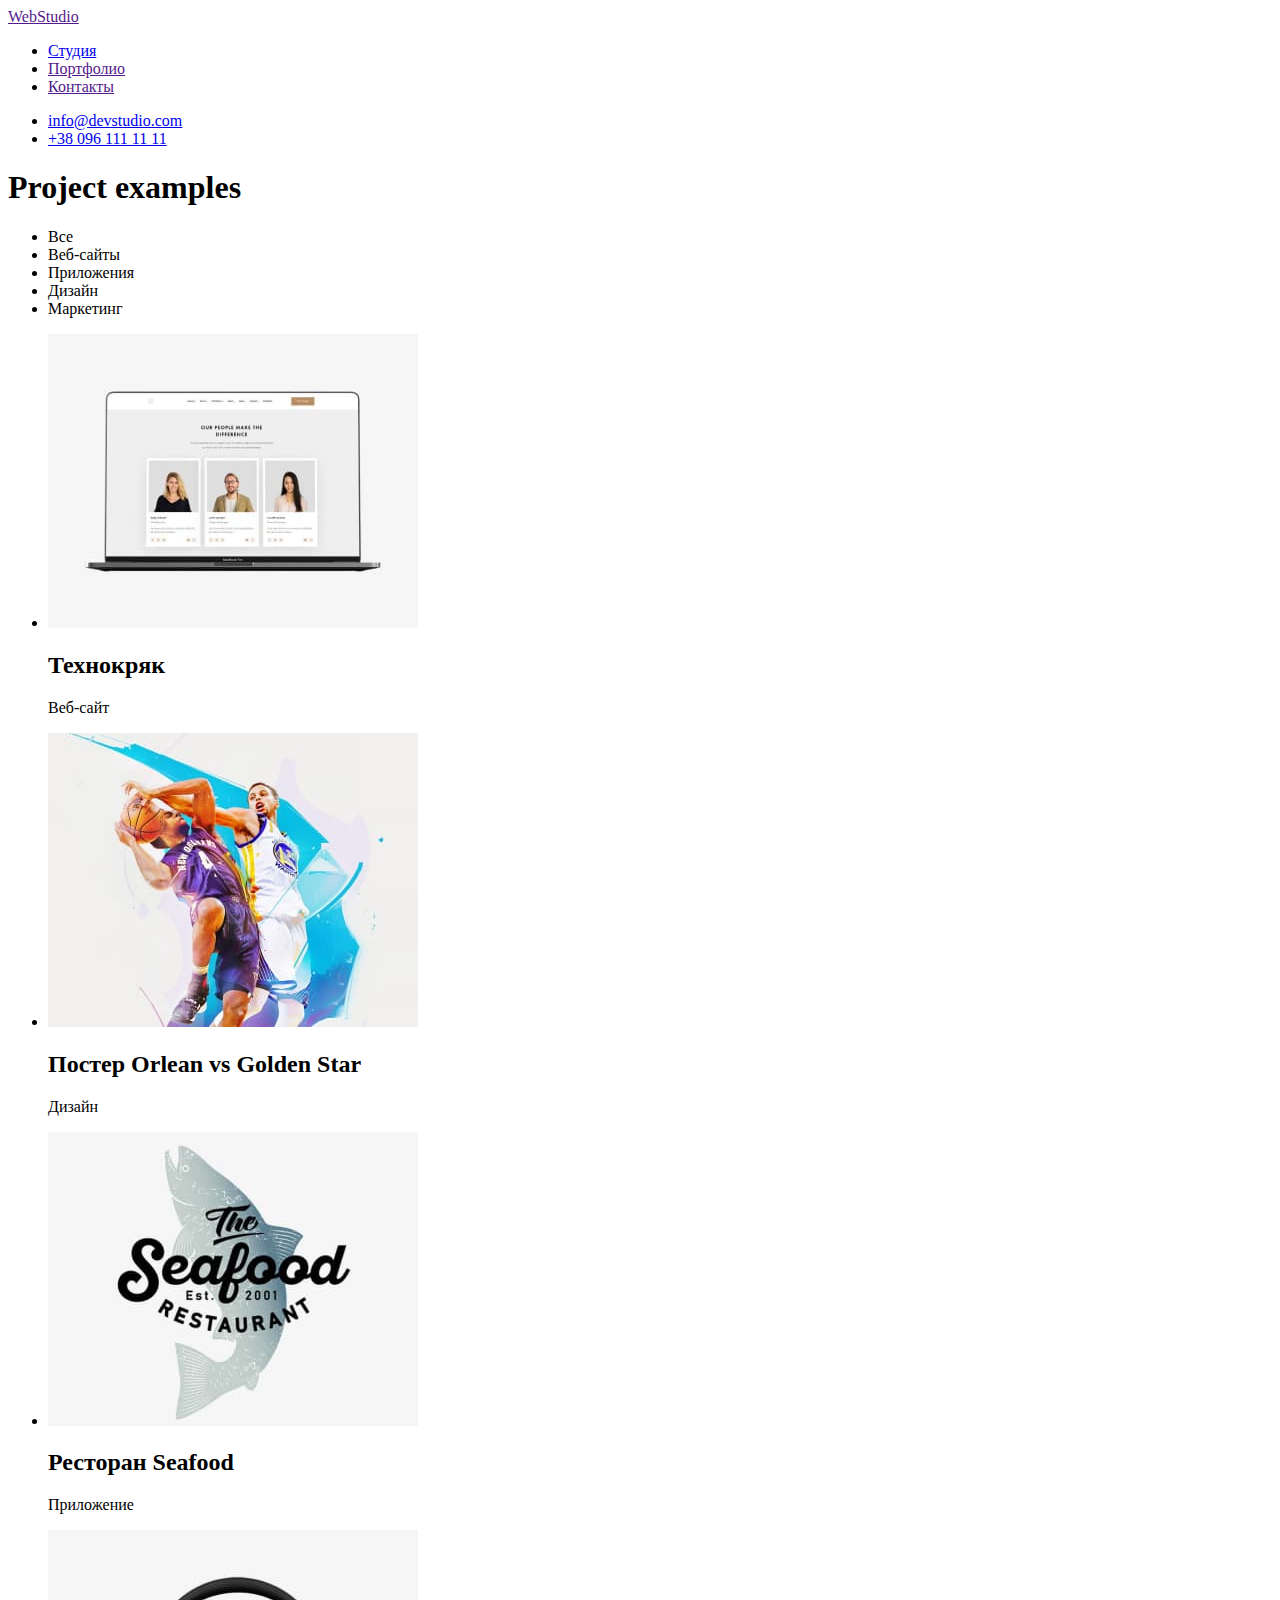
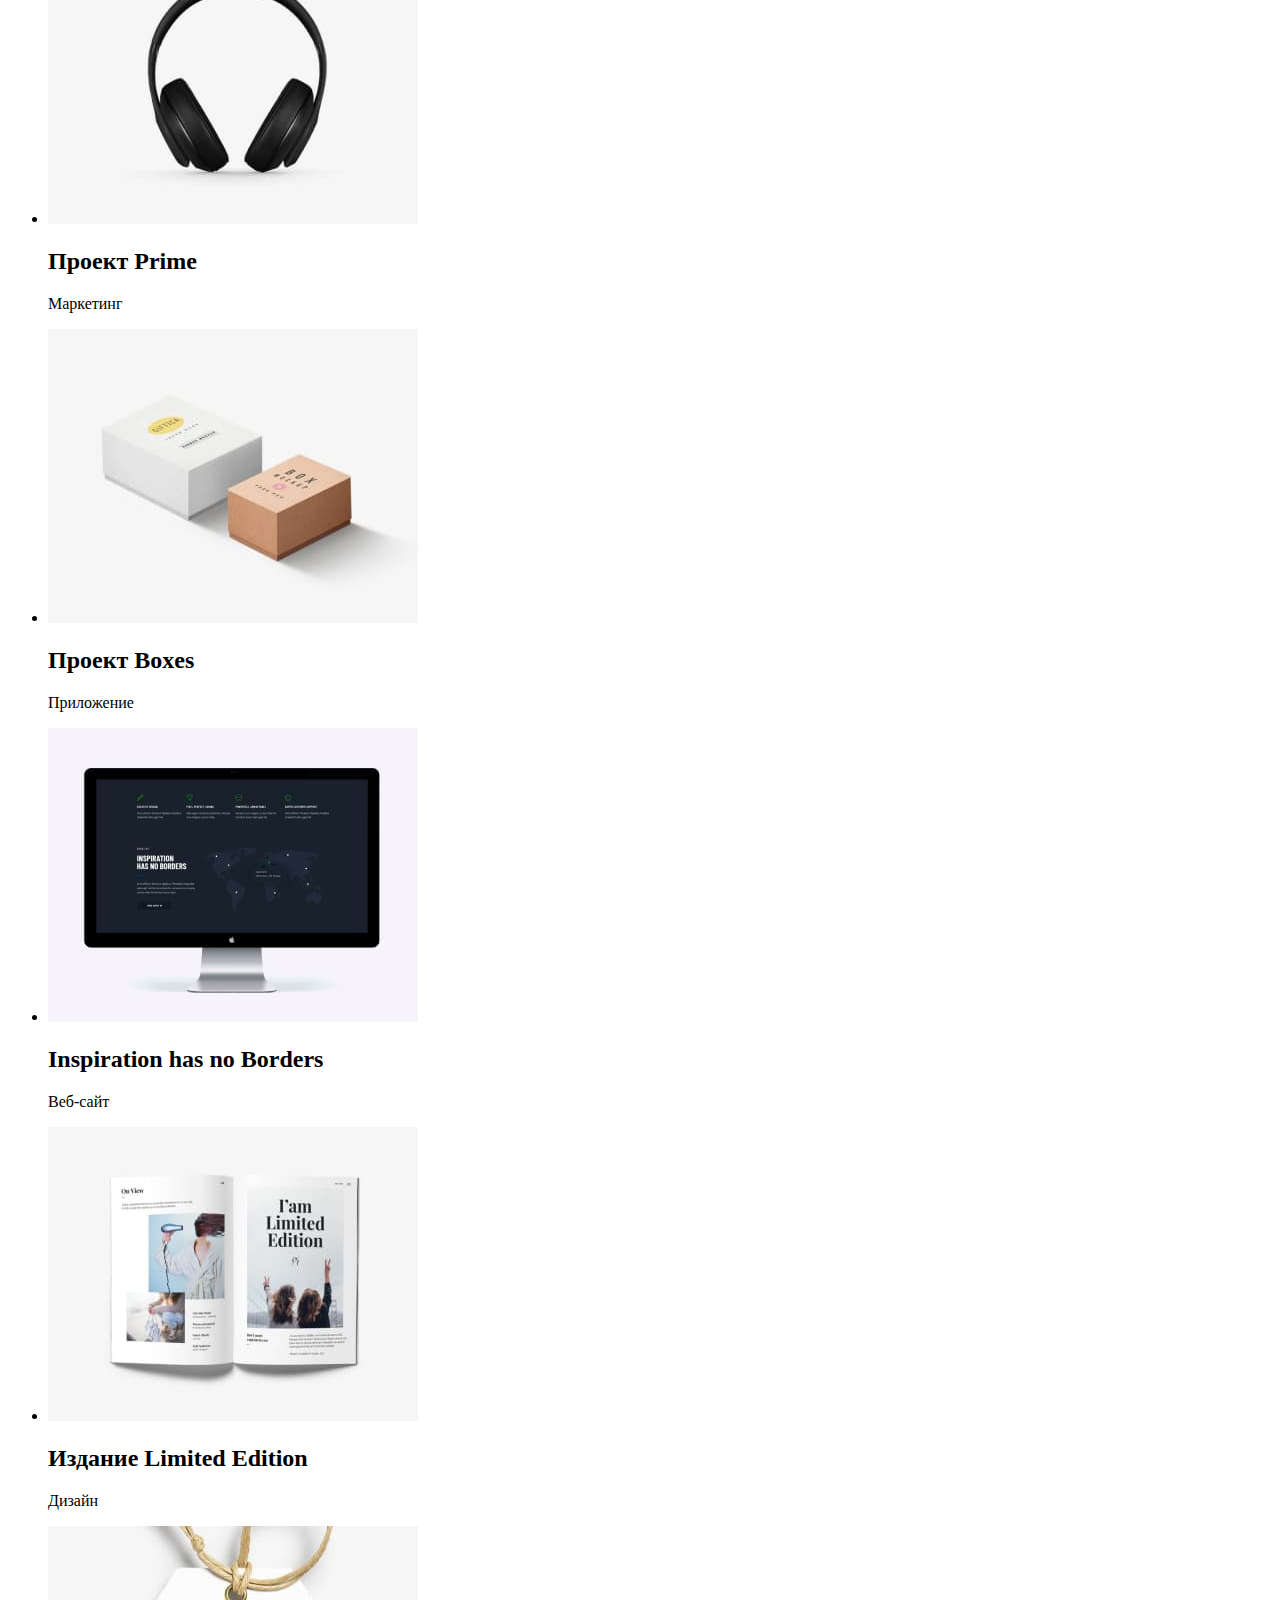
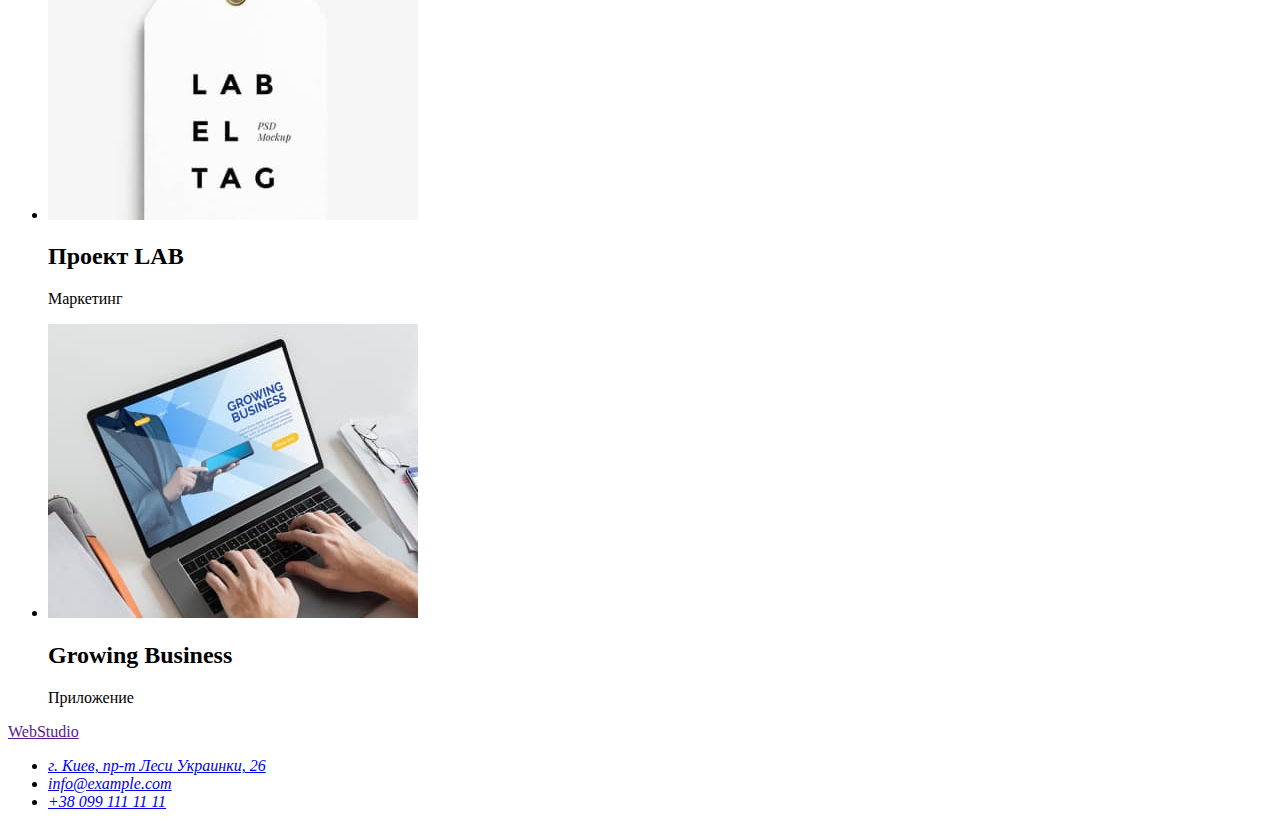
==== portfolio.html @ f2e3e5e8 "Portfolio html" ====
<!DOCTYPE html>
<html lang="ru">
  <head>
    <meta charset="UTF-8" />
    <meta http-equiv="X-UA-Compatible" content="IE=edge" />
    <meta name="viewport" content="width=device-width, initial-scale=1.0" />
    <title>Document</title>
  </head>
  <body>
    <header>
      <nav>
        <a lang="en" href="">WebStudio</a>
        <ul>
          <li><a href="./index.html">Студия</a></li>
          <li><a href="">Портфолио</a></li>
          <li><a href="">Контакты</a></li>
        </ul>
      </nav>
      <ul>
        <li><a href="mailto:info@devstudio.com">info@devstudio.com</a></li>
        <li><a href="tel:+380961111111">+38 096 111 11 11</a></li>
      </ul>
    </header>

    <main>
      <section>
        <!-- Project examples  -->
        <h1>Project examples</h1>
        <!-- Filter -->
        <ul>
          <li>Все</li>
          <li>Веб-сайты</li>
          <li>Приложения</li>
          <li>Дизайн</li>
          <li>Маркетинг</li>
        </ul>
        <!-- Examples  -->
        <ul>
          <li>
            <img
              src="./images/technjkryak.jpg"
              alt="технокряк"
              width="370"
              height="294"
            />
            <h2>Технокряк</h2>
            <p>Веб-сайт</p>
          </li>
          <li>
            <img
              src="./images/orlean.jpg"
              alt="орлеан"
              width="370"
              height="294"
            />
            <h2>Постер <span lang="en">Orlean vs Golden Star</span></h2>
            <p>Дизайн</p>
          </li>
          <li>
            <img
              src="./images/seafood.jpg"
              alt="морепродукты"
              width="370"
              height="294"
            />
            <h2>Ресторан<span lang="en"> Seafood</span></h2>
            <p>Приложение</p>
          </li>
          <li>
            <img
              src="./images/prime.jpg"
              alt="прайм"
              width="370"
              height="294"
            />
            <h2>Проект<span lang="en"> Prime</span></h2>
            <p>Маркетинг</p>
          </li>
          <li>
            <img
              src="./images/boxes.jpg"
              alt="коробки"
              width="370"
              height="294"
            />
            <h2>Проект<span lang="en"> Boxes</span></h2>
            <p>Приложение</p>
          </li>
          <li>
            <img
              src="./images/inspiration.jpg"
              alt="вдохновение"
              width="370"
              height="294"
            />
            <h2 lang="en">Inspiration has no Borders</h2>
            <p>Веб-сайт</p>
          </li>
          <li>
            <img
              src="./images/edition.jpg"
              alt="издание"
              width="370"
              height="294"
            />
            <h2>Издание<span lang="en"> Limited Edition</span></h2>
            <p>Дизайн</p>
          </li>
          <li>
            <img
              src="./images/lab.jpg"
              alt="лаборатория"
              width="370"
              height="294"
            />
            <h2>Проект<span lang="en"> LAB</span></h2>
            <p>Маркетинг</p>
          </li>
          <li>
            <img
              src="./images/growing.jpg"
              alt="рост бизнеса"
              width="370"
              height="294"
            />
            <h2 lang="en">Growing Business</h2>
            <p>Приложение</p>
          </li>
        </ul>
      </section>
    </main>
    <footer>
      <a lang="en" href="">WebStudio</a>
      <!--Contacts-->
      <address>
        <ul>
          <li>
            <a
              href="https://goo.gl/maps/LDgsioVjncVRjUUx9"
              target="_blank"
              rel="noopener noreferrer nofollow"
              >г. Киев, пр-т Леси Украинки, 26</a
            >
          </li>
          <li>
            <a href="mailto:info@example.com">info@example.com</a>
          </li>
          <li>
            <a href="tel:+380991111111">+38 099 111 11 11</a>
          </li>
        </ul>
      </address>
    </footer>
  </body>
</html>
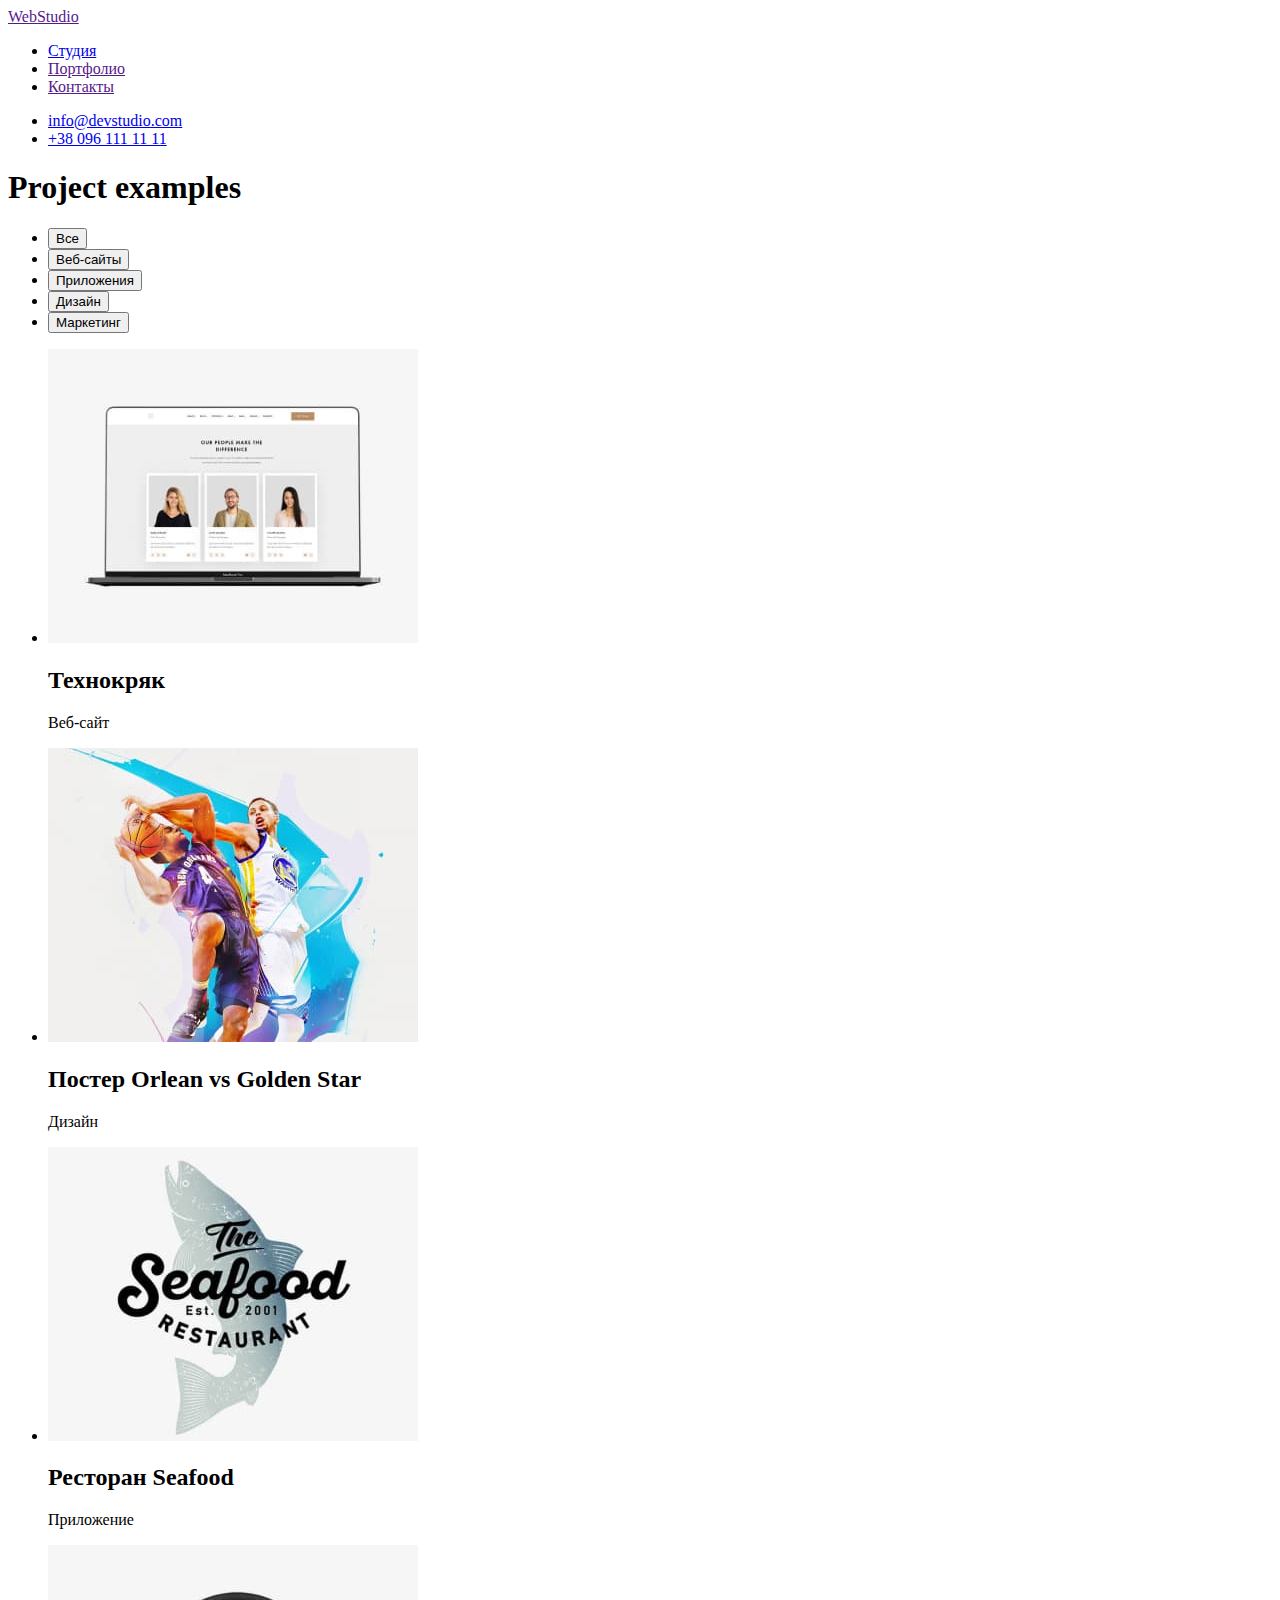
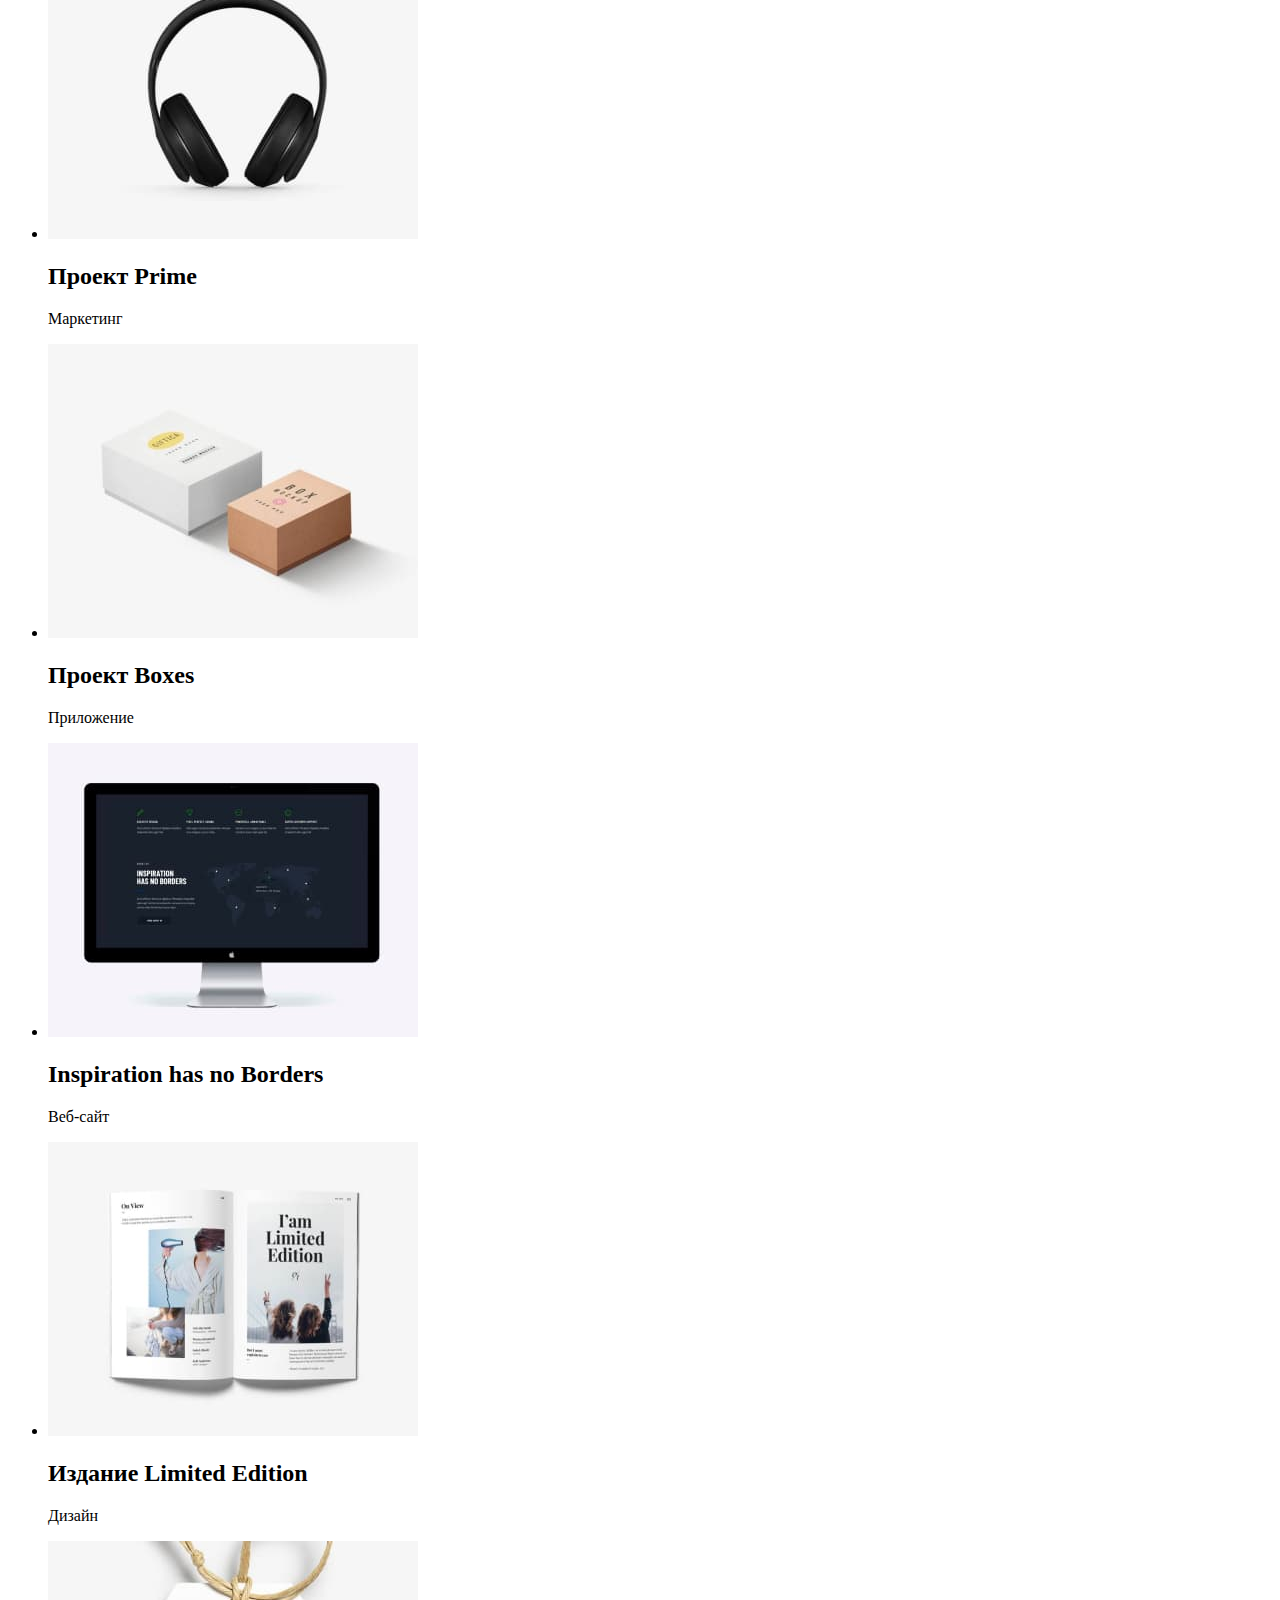
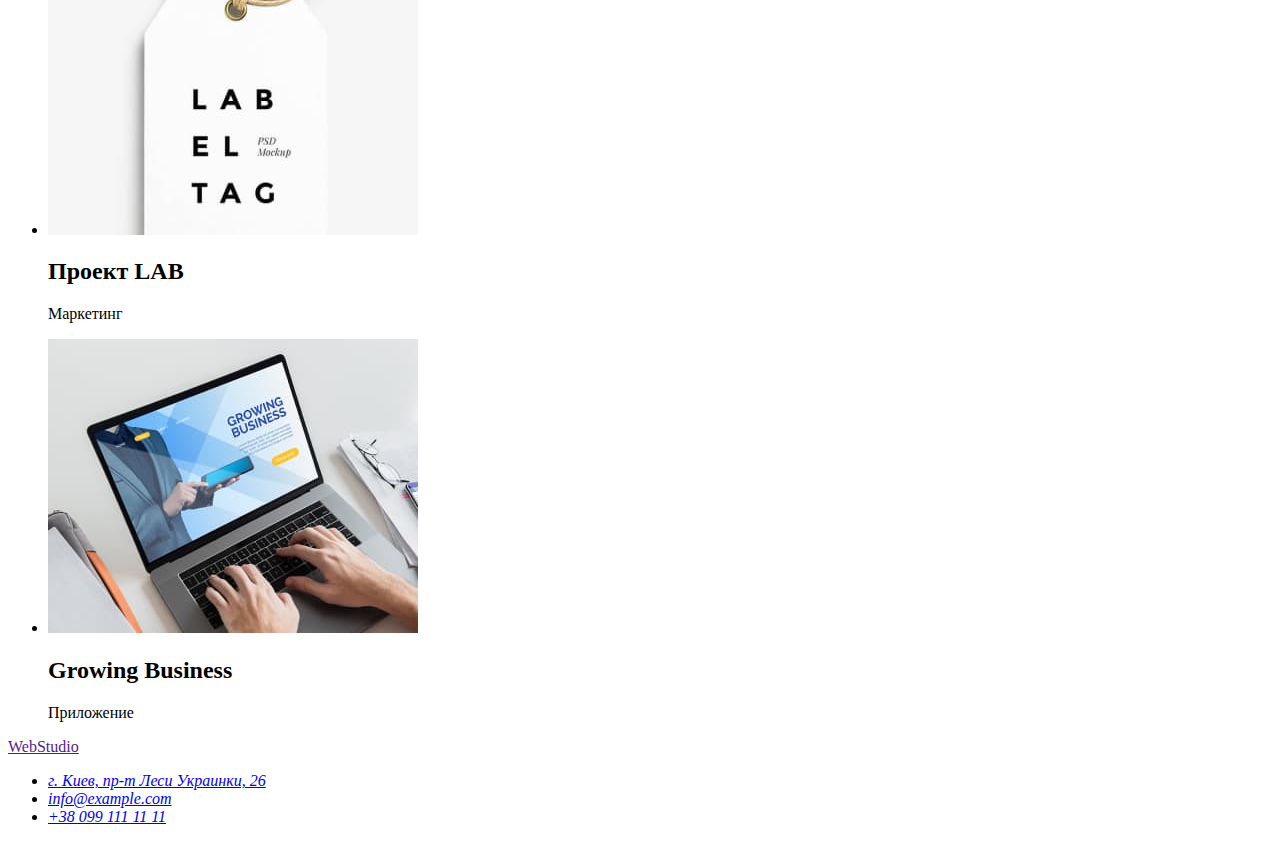
==== commit c63868c4: "HTML for portfolio" ====
--- a/portfolio.html
+++ b/portfolio.html
@@ -25,14 +25,24 @@
     <main>
       <section>
         <!-- Project examples  -->
-        <h1>Project examples</h1>
+        <h1>Project examples</h1>   <!--h1 to hide-->
         <!-- Filter -->
         <ul>
-          <li>Все</li>
-          <li>Веб-сайты</li>
-          <li>Приложения</li>
-          <li>Дизайн</li>
-          <li>Маркетинг</li>
+          <li>
+            <button type="button">Все</button>
+          </li>
+          <li>
+            <button type="button">Веб-сайты</button>
+          </li>
+          <li>
+            <button type="button">Приложения</button>
+          </li>
+          <li>
+            <button type="button">Дизайн</button>
+          </li>
+          <li>
+            <button type="button">Маркетинг</button>
+          </li>
         </ul>
         <!-- Examples  -->
         <ul>
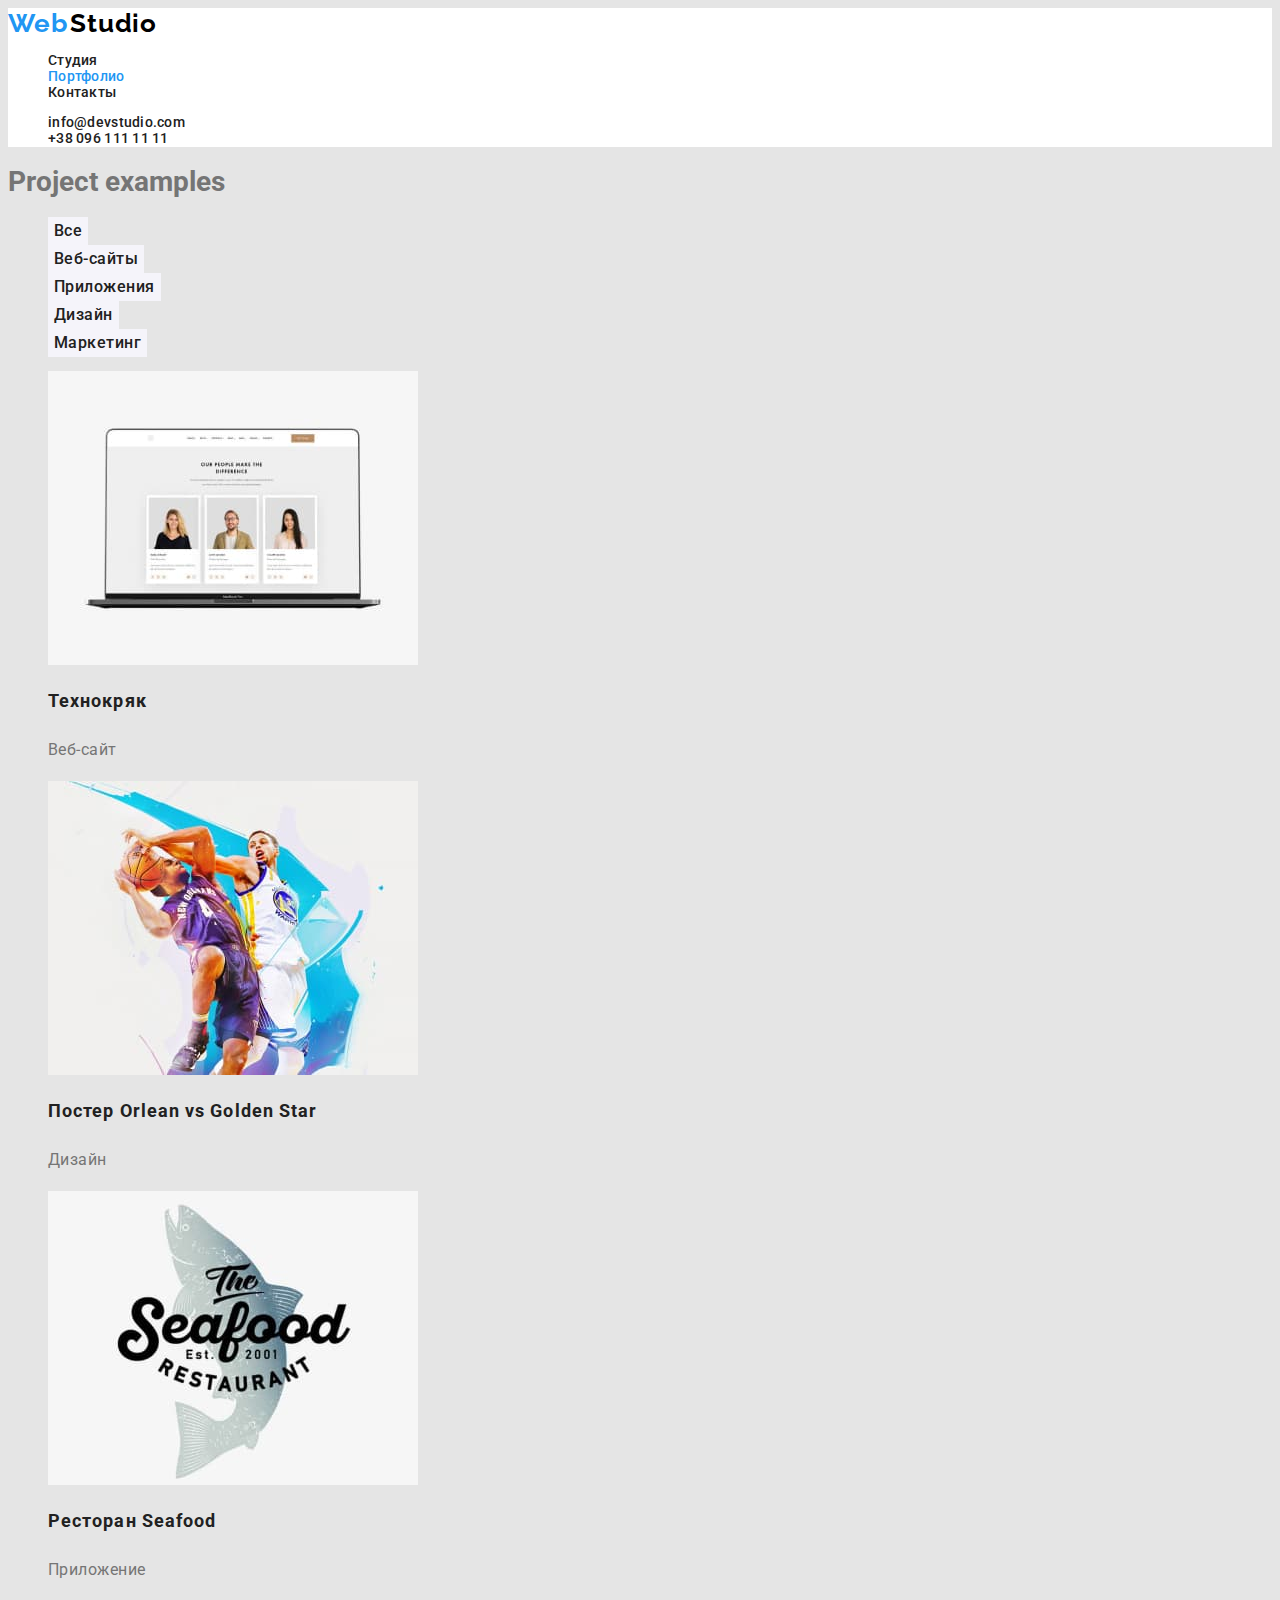
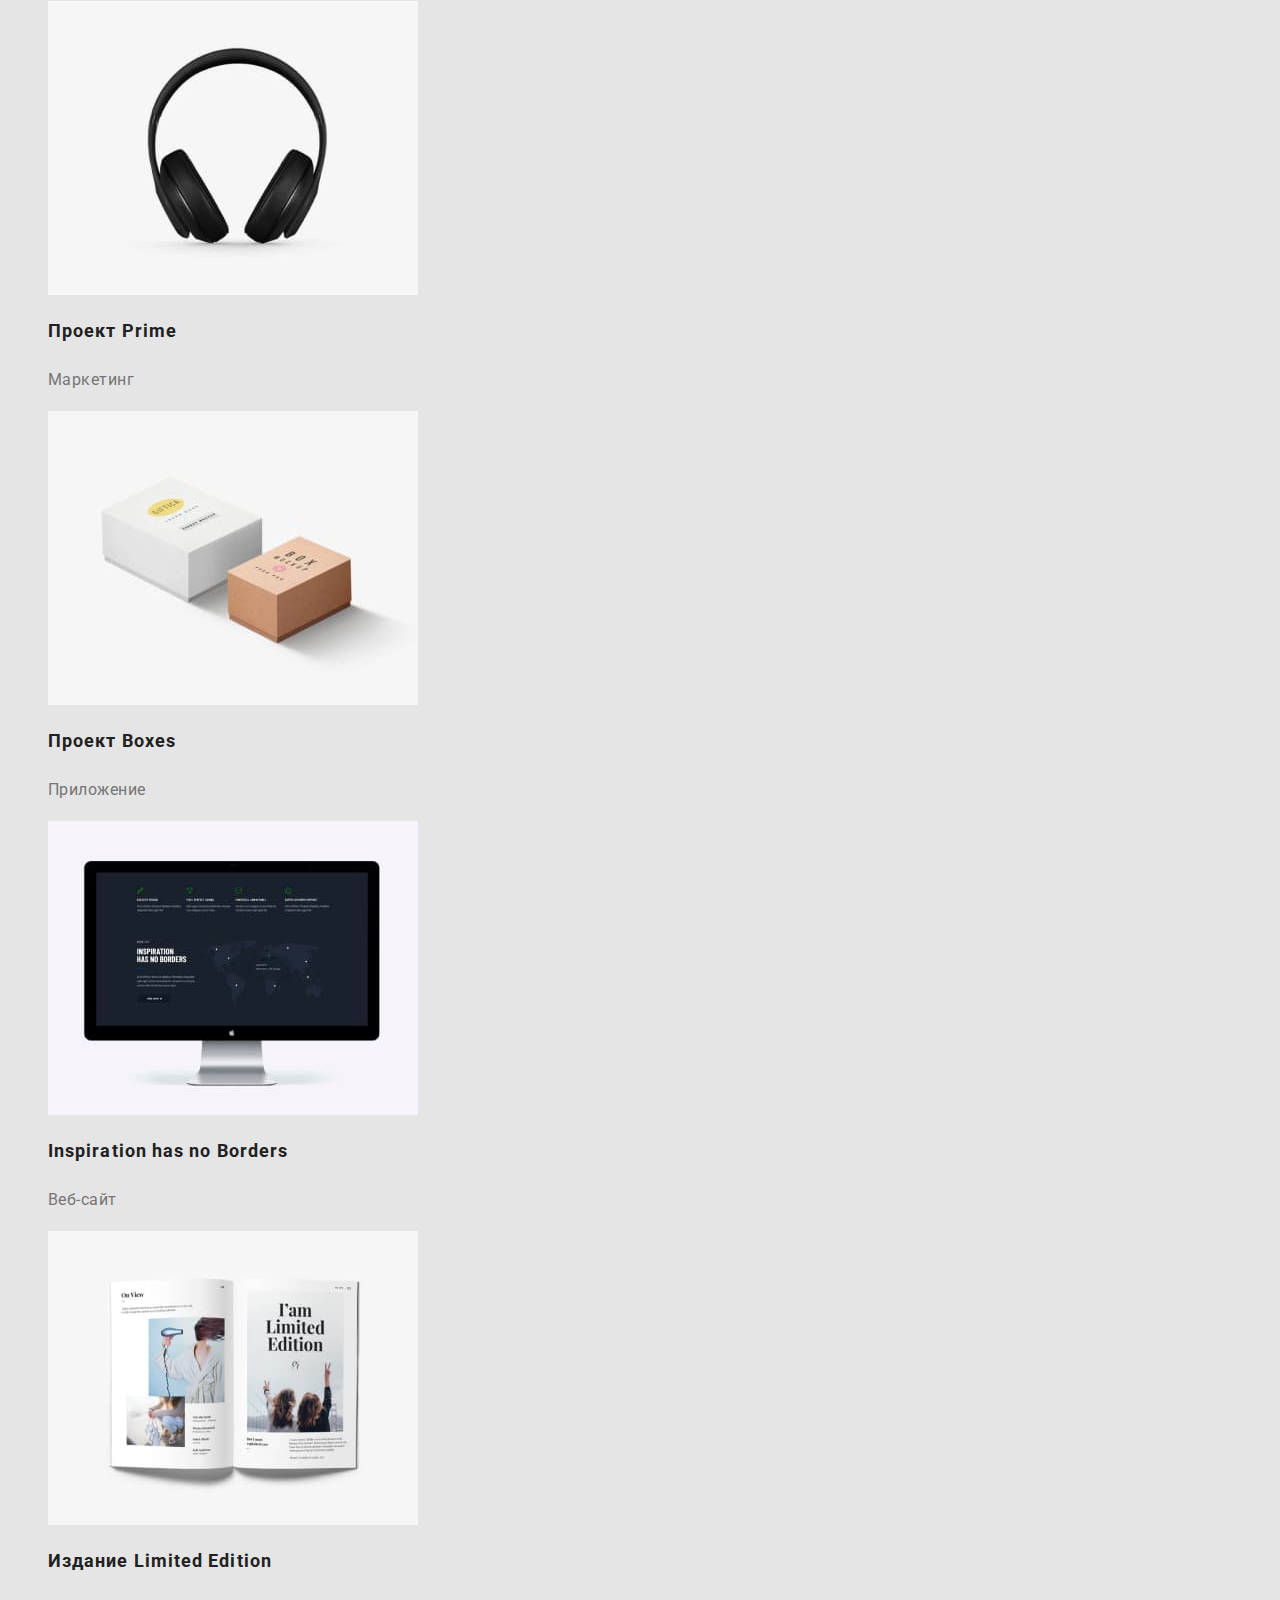
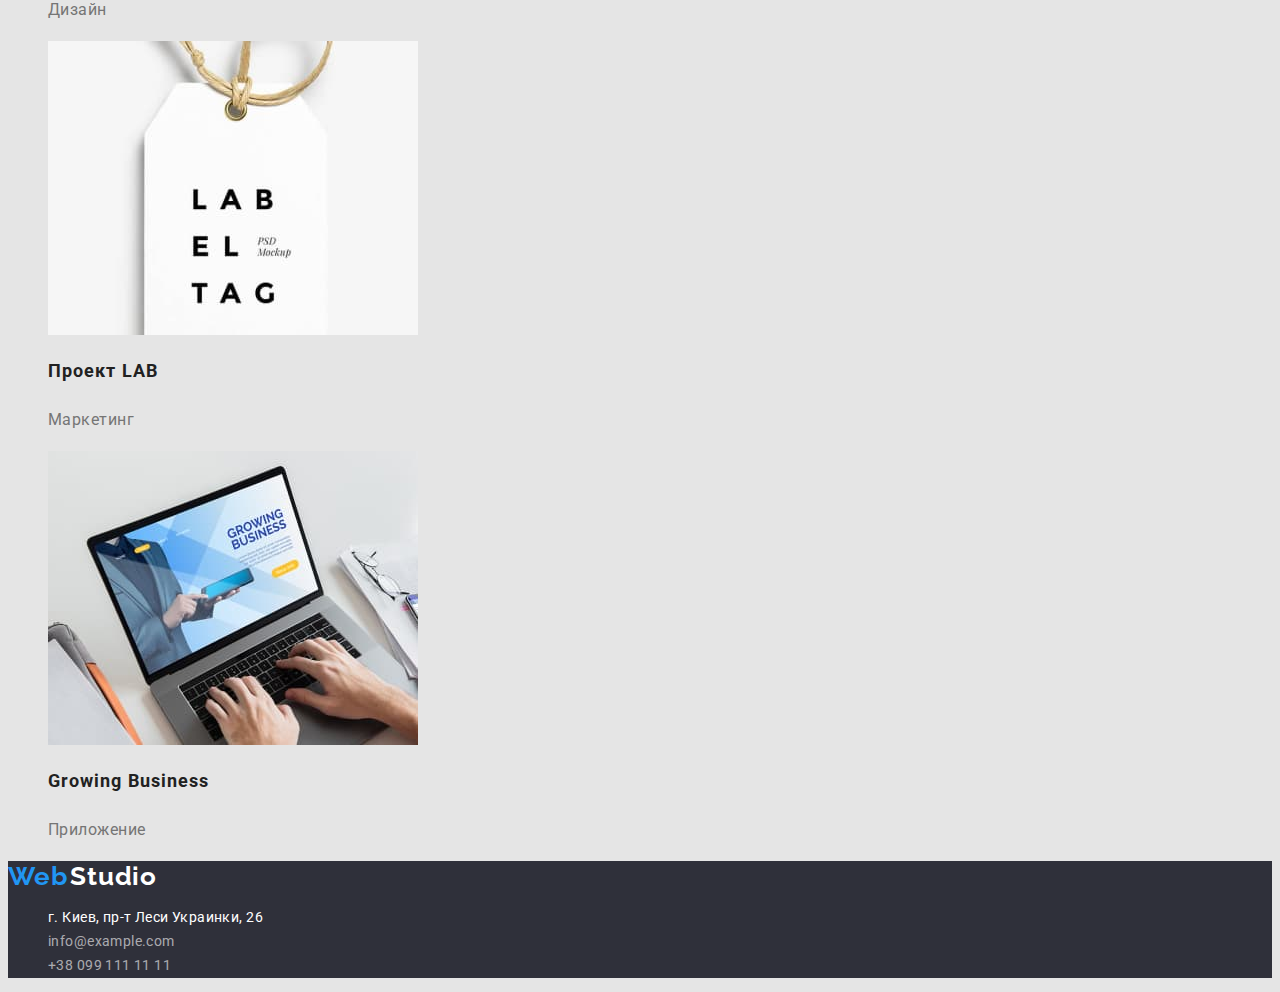
==== commit 9b0e5e33: "1 Pages with css done" ====
--- a/portfolio.html
+++ b/portfolio.html
@@ -5,47 +5,55 @@
     <meta http-equiv="X-UA-Compatible" content="IE=edge" />
     <meta name="viewport" content="width=device-width, initial-scale=1.0" />
     <title>Document</title>
+    <link rel="stylesheet" href="./css/styles.css">
+    <link
+      href="https://fonts.googleapis.com/css2?family=Raleway:wght@700&family=Roboto:wght@400;500;700;900&display=swap"
+      rel="stylesheet"
+    />
   </head>
   <body>
-    <header>
-      <nav>
-        <a lang="en" href="">WebStudio</a>
-        <ul>
-          <li><a href="./index.html">Студия</a></li>
-          <li><a href="">Портфолио</a></li>
-          <li><a href="">Контакты</a></li>
+    <!--Head of page-->
+    <header class="navigation">
+      <nav class="page-nav">
+        <a class="link" lang="en" href="">
+          <span class="logo">Web</span> <span class="logo-end">Studio</span></a
+        >
+        <ul class="site-nav list">
+          <li><a class="link" href="./index.html">Студия</a></li>
+          <li><a class="link current" href="">Портфолио</a></li>
+          <li><a class="link" href="">Контакты</a></li>
         </ul>
       </nav>
-      <ul>
-        <li><a href="mailto:info@devstudio.com">info@devstudio.com</a></li>
-        <li><a href="tel:+380961111111">+38 096 111 11 11</a></li>
+      <ul class="auth-nav list">
+        <li><a class="link" href="mailto:info@devstudio.com">info@devstudio.com</a></li>
+        <li><a class="link" href="tel:+380961111111">+38 096 111 11 11</a></li>
       </ul>
     </header>
 
     <main>
-      <section>
+      <section class="section-projects">
         <!-- Project examples  -->
-        <h1>Project examples</h1>   <!--h1 to hide-->
+        <h1 class="section-projects-title">Project examples</h1>   <!--h1 to hide-->
         <!-- Filter -->
-        <ul>
+        <ul class="section-projects-list list">
           <li>
-            <button type="button">Все</button>
+            <button class="button-projects" type="button">Все</button>
           </li>
           <li>
-            <button type="button">Веб-сайты</button>
+            <button class="button-projects" type="button">Веб-сайты</button>
           </li>
           <li>
-            <button type="button">Приложения</button>
+            <button class="button-projects" type="button">Приложения</button>
           </li>
           <li>
-            <button type="button">Дизайн</button>
+            <button class="button-projects" type="button">Дизайн</button>
           </li>
           <li>
-            <button type="button">Маркетинг</button>
+            <button class="button-projects" type="button">Маркетинг</button>
           </li>
         </ul>
         <!-- Examples  -->
-        <ul>
+        <ul class="list">
           <li>
             <img
               src="./images/technjkryak.jpg"
@@ -53,8 +61,8 @@
               width="370"
               height="294"
             />
-            <h2>Технокряк</h2>
-            <p>Веб-сайт</p>
+            <h2 class="project-name">Технокряк</h2>
+            <p class="project-type">Веб-сайт</p>
           </li>
           <li>
             <img
@@ -63,8 +71,8 @@
               width="370"
               height="294"
             />
-            <h2>Постер <span lang="en">Orlean vs Golden Star</span></h2>
-            <p>Дизайн</p>
+            <h2 class="project-name">Постер <span lang="en">Orlean vs Golden Star</span></h2>
+            <p class="project-type">Дизайн</p>
           </li>
           <li>
             <img
@@ -73,8 +81,8 @@
               width="370"
               height="294"
             />
-            <h2>Ресторан<span lang="en"> Seafood</span></h2>
-            <p>Приложение</p>
+            <h2 class="project-name">Ресторан<span lang="en"> Seafood</span></h2>
+            <p class="project-type">Приложение</p>
           </li>
           <li>
             <img
@@ -83,8 +91,8 @@
               width="370"
               height="294"
             />
-            <h2>Проект<span lang="en"> Prime</span></h2>
-            <p>Маркетинг</p>
+            <h2 class="project-name">Проект<span lang="en"> Prime</span></h2>
+            <p class="project-type">Маркетинг</p>
           </li>
           <li>
             <img
@@ -93,8 +101,8 @@
               width="370"
               height="294"
             />
-            <h2>Проект<span lang="en"> Boxes</span></h2>
-            <p>Приложение</p>
+            <h2 class="project-name">Проект<span lang="en"> Boxes</span></h2>
+            <p class="project-type">Приложение</p>
           </li>
           <li>
             <img
@@ -103,8 +111,8 @@
               width="370"
               height="294"
             />
-            <h2 lang="en">Inspiration has no Borders</h2>
-            <p>Веб-сайт</p>
+            <h2 class="project-name" lang="en">Inspiration has no Borders</h2>
+            <p class="project-type">Веб-сайт</p>
           </li>
           <li>
             <img
@@ -113,8 +121,8 @@
               width="370"
               height="294"
             />
-            <h2>Издание<span lang="en"> Limited Edition</span></h2>
-            <p>Дизайн</p>
+            <h2 class="project-name">Издание<span lang="en"> Limited Edition</span></h2>
+            <p class="project-type">Дизайн</p>
           </li>
           <li>
             <img
@@ -123,8 +131,8 @@
               width="370"
               height="294"
             />
-            <h2>Проект<span lang="en"> LAB</span></h2>
-            <p>Маркетинг</p>
+            <h2 class="project-name">Проект<span lang="en"> LAB</span></h2>
+            <p class="project-type">Маркетинг</p>
           </li>
           <li>
             <img
@@ -133,30 +141,29 @@
               width="370"
               height="294"
             />
-            <h2 lang="en">Growing Business</h2>
-            <p>Приложение</p>
+            <h2 class="project-name" lang="en">Growing Business</h2>
+            <p class="project-type">Приложение</p>
           </li>
         </ul>
       </section>
     </main>
-    <footer>
-      <a lang="en" href="">WebStudio</a>
+    <footer class="contacts">
+      <a class="link" lang="en" href=""><span class="logo">Web</span> <span class="logo-end-bottom">Studio</span></a>
       <!--Contacts-->
       <address>
-        <ul>
+        <ul class="contacts-list list">
           <li>
-            <a
-              href="https://goo.gl/maps/LDgsioVjncVRjUUx9"
+            <a class="address link" 
+              href="https://www.google.com/maps/place/%D0%B1%D1%83%D0%BB.+%D0%9B%D0%B5%D1%81%D0%B8+%D0%A3%D0%BA%D1%80%D0%B0%D0%B8%D0%BD%D0%BA%D0%B8,+26,+%D0%9A%D0%B8%D0%B5%D0%B2,+02000/@50.4265807,30.5383858,17z/data=!3m1!4b1!4m5!3m4!1s0x40d4cf0e033ecbe9:0x57a4dffefec77da0!8m2!3d50.4265807!4d30.5383858"
               target="_blank"
-              rel="noopener noreferrer nofollow"
               >г. Киев, пр-т Леси Украинки, 26</a
             >
           </li>
           <li>
-            <a href="mailto:info@example.com">info@example.com</a>
+            <a  class="link" href="mailto:info@example.com">info@example.com</a>
           </li>
           <li>
-            <a href="tel:+380991111111">+38 099 111 11 11</a>
+            <a  class="link" href="tel:+380991111111">+38 099 111 11 11</a>
           </li>
         </ul>
       </address>
--- a/css/styles.css
+++ b/css/styles.css
@@ -0,0 +1,202 @@
+/* back-ground color main #E5E5E5  */
+/* back-ground color secondary #2F303A  */
+/* text color main #757575 */
+/* text color hero #FFFFFF */
+/* text color headers #212121 */
+/* text color logo #000000 */
+/* text color accent #2196F3 */
+/* back-ground color secondary (and buttons) #F5F4FA */
+
+:root {
+  --text-color-main: #757575;
+  --text-color-accent: #2196f3;
+  --text-color-headers: #212121;
+  --back-ground-color-main: #e5e5e5;
+  --back-ground-color-secondary: #2f303a;
+  --back-ground-color-third: #f5f4fa;
+}
+
+body {
+  color: var(--text-color-main);
+  background-color: var(--back-ground-color-main);
+  font-family: Roboto, sans-serif;
+  font-size: 14px;
+}
+
+/* Exeptions */
+.link {
+  text-decoration: none;
+}
+.list {
+  list-style: none;
+}
+
+.site-nav .link.current {
+  color: var(--text-color-accent);
+}
+
+.navigation {
+  background-color: #ffffff;
+}
+.logo,
+.logo-end,
+.logo-end-bottom {
+  color: var(--text-color-accent);
+  font-family: Raleway, sans-serif;
+  font-weight: 700;
+  font-size: 26px;
+  line-height: 1.19;
+  letter-spacing: 0.03em;
+}
+
+.page-nav .logo-end {
+  color: #000000;
+}
+
+.site-nav,
+.auth-nav {
+  font-weight: 500;
+  line-height: 1.14;
+  letter-spacing: 0.02em;
+  color: var(--text-color-headers);
+}
+
+.site-nav .link,
+.auth-nav .link {
+  color: var(--text-color-headers);
+}
+
+.site-nav .link:hover,
+.site-nav .link:focus,
+.auth-nav .link:hover,
+.auth-nav .link:focus
+{color: var(--text-color-accent)}
+
+.section-hero {
+  background-color: var(--back-ground-color-secondary);
+}
+.hero-title {
+  font-weight: 900;
+  font-size: 44px;
+  line-height: 1.36;
+  text-align: center;
+  letter-spacing: 0.06em;
+  text-transform: uppercase;
+  color: #ffffff;
+}
+
+.button {
+  font-family: inherit;
+    font-weight: 700;
+  font-size: 16px;
+  line-height: 1.88;
+  align-items: center;
+  text-align: center;
+  letter-spacing: 0.06em;
+  color: #ffffff;
+  background-color: var(--text-color-accent);
+  border-style: none;
+}
+
+.principles-list-title {
+  font-size: 14px;
+  font-weight: 700;
+  line-height: 1.14;
+  letter-spacing: 0.03em;
+  text-transform: uppercase;
+  color: var(--text-color-headers);
+}
+
+.principles-list {
+  line-height: 1.71;
+  letter-spacing: 0.03em;
+  color: var(--text-color-main);
+}
+.section-title {
+  font-weight: 700;
+  font-size: 36px;
+  line-height: 1.17;
+  text-align: center;
+  letter-spacing: 0.03em;
+  color: var(--text-color-headers);
+}
+
+.section-comand {
+  background-color: var(--back-ground-color-third);
+}
+.section-comand-list {
+  font-weight: 500;
+  font-size: 16px;
+  line-height: 1.19;
+  letter-spacing: 0.03em;
+  color: var(--text-color-headers);
+}
+
+.comand-position {
+  font-size: 16px;
+  line-height: 1.19;
+  letter-spacing: 0.03em;
+}
+
+.contacts {
+  background-color: var(--back-ground-color-secondary);
+}
+
+.contacts .logo-end-bottom {
+  color: #ffffff;
+}
+
+.contacts-list .link {
+  line-height: 1.71;
+  letter-spacing: 0.03em;
+  color: rgba(255, 255, 255, 0.6);
+  font-style: normal;
+}
+
+.contacts-list .address {
+  line-height: 1.71;
+  letter-spacing: 0.03em;
+  color: #ffffff;
+  font-style: normal;
+}
+
+
+
+
+/* PORTFOLIO CSS  */
+
+/* Filter style  */
+
+.button-projects {
+font-family: inherit;
+font-weight: 500;
+font-size: 16px;
+line-height: 1.62;
+text-align: center;
+letter-spacing: 0.03em;
+color: var(--text-color-headers);
+border-style: none;
+background-color: var(--back-ground-color-third);
+}
+
+.button-projects:hover,
+.button-projects:focus {
+  color: #ffffff;
+  background-color: var(--text-color-accent);
+}
+
+/* Picture style  */
+.project-name {
+font-weight: 700;
+font-size: 18px;
+line-height: 2;
+letter-spacing: 0.06em;
+color: var(--text-color-headers);
+}
+
+.project-type{
+font-size: 16px;
+line-height: 1.88;
+letter-spacing: 0.03em;
+color: var(--text-color-main);
+}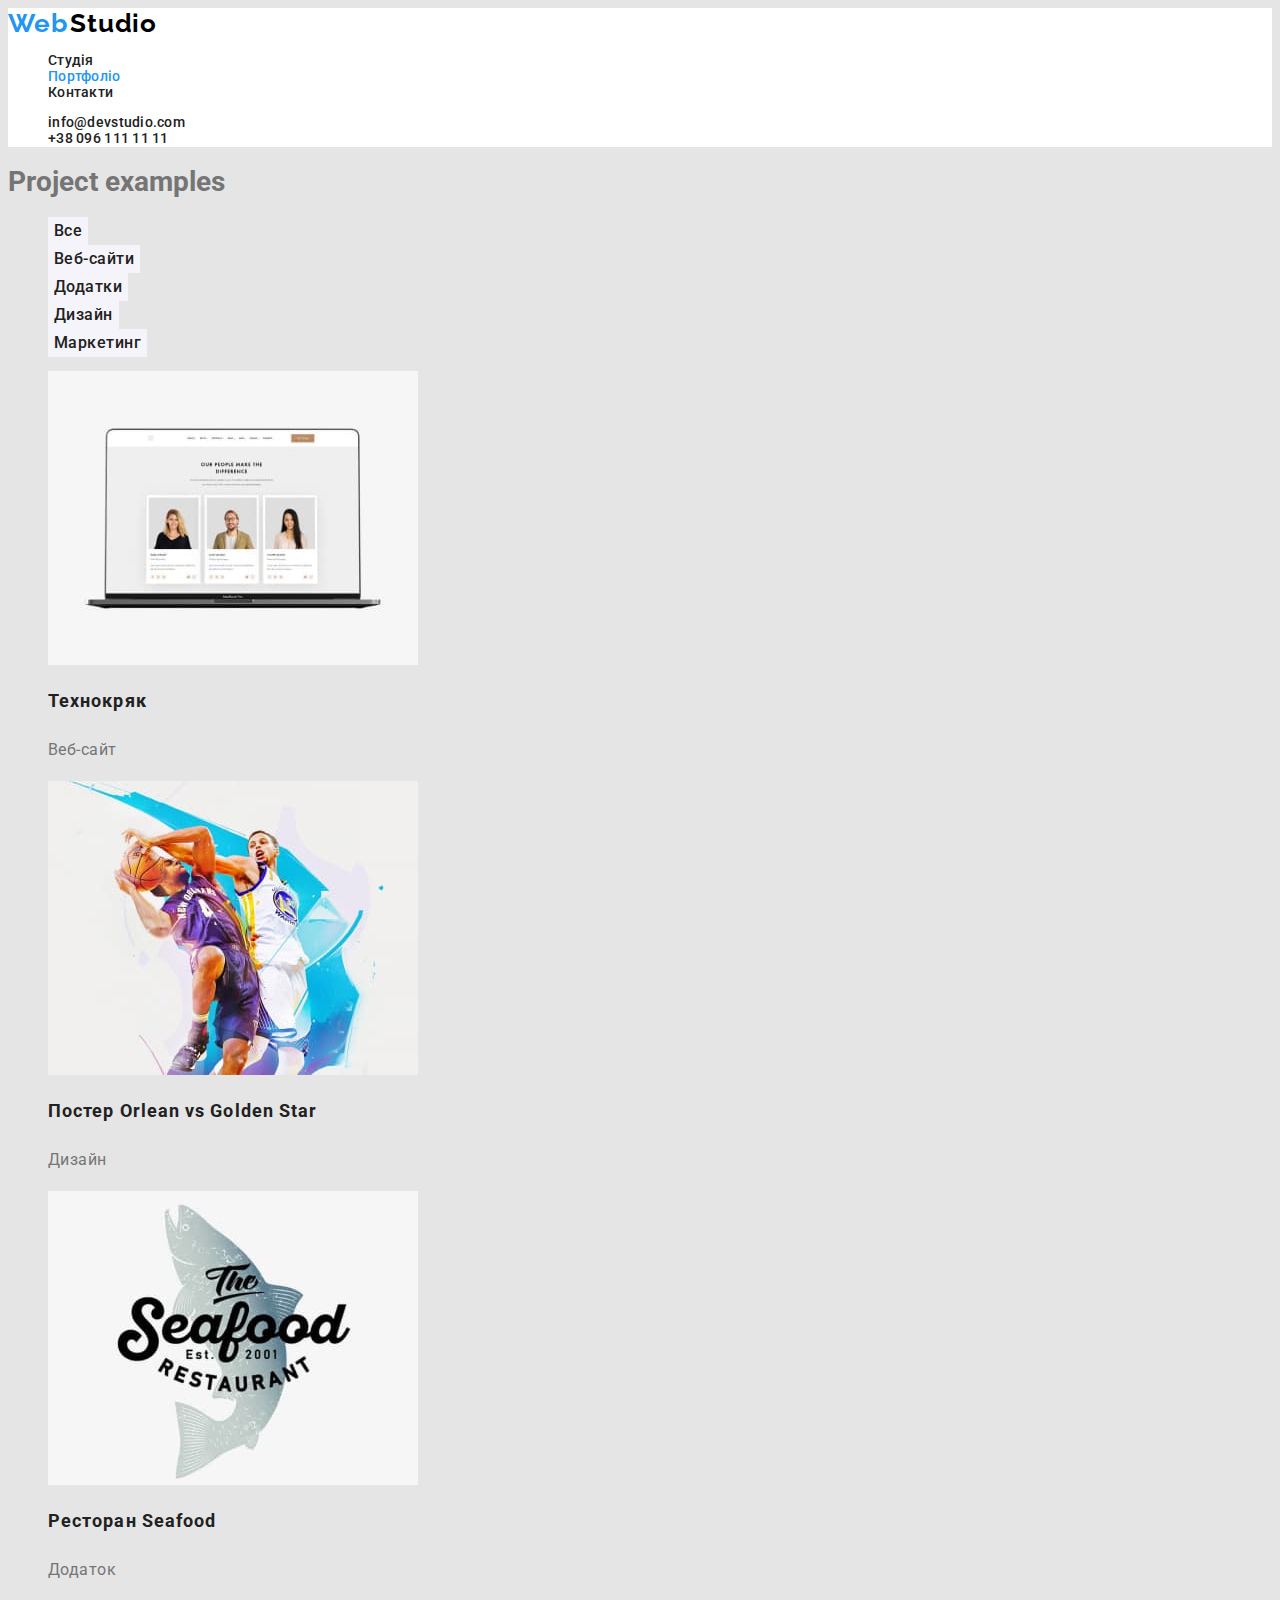
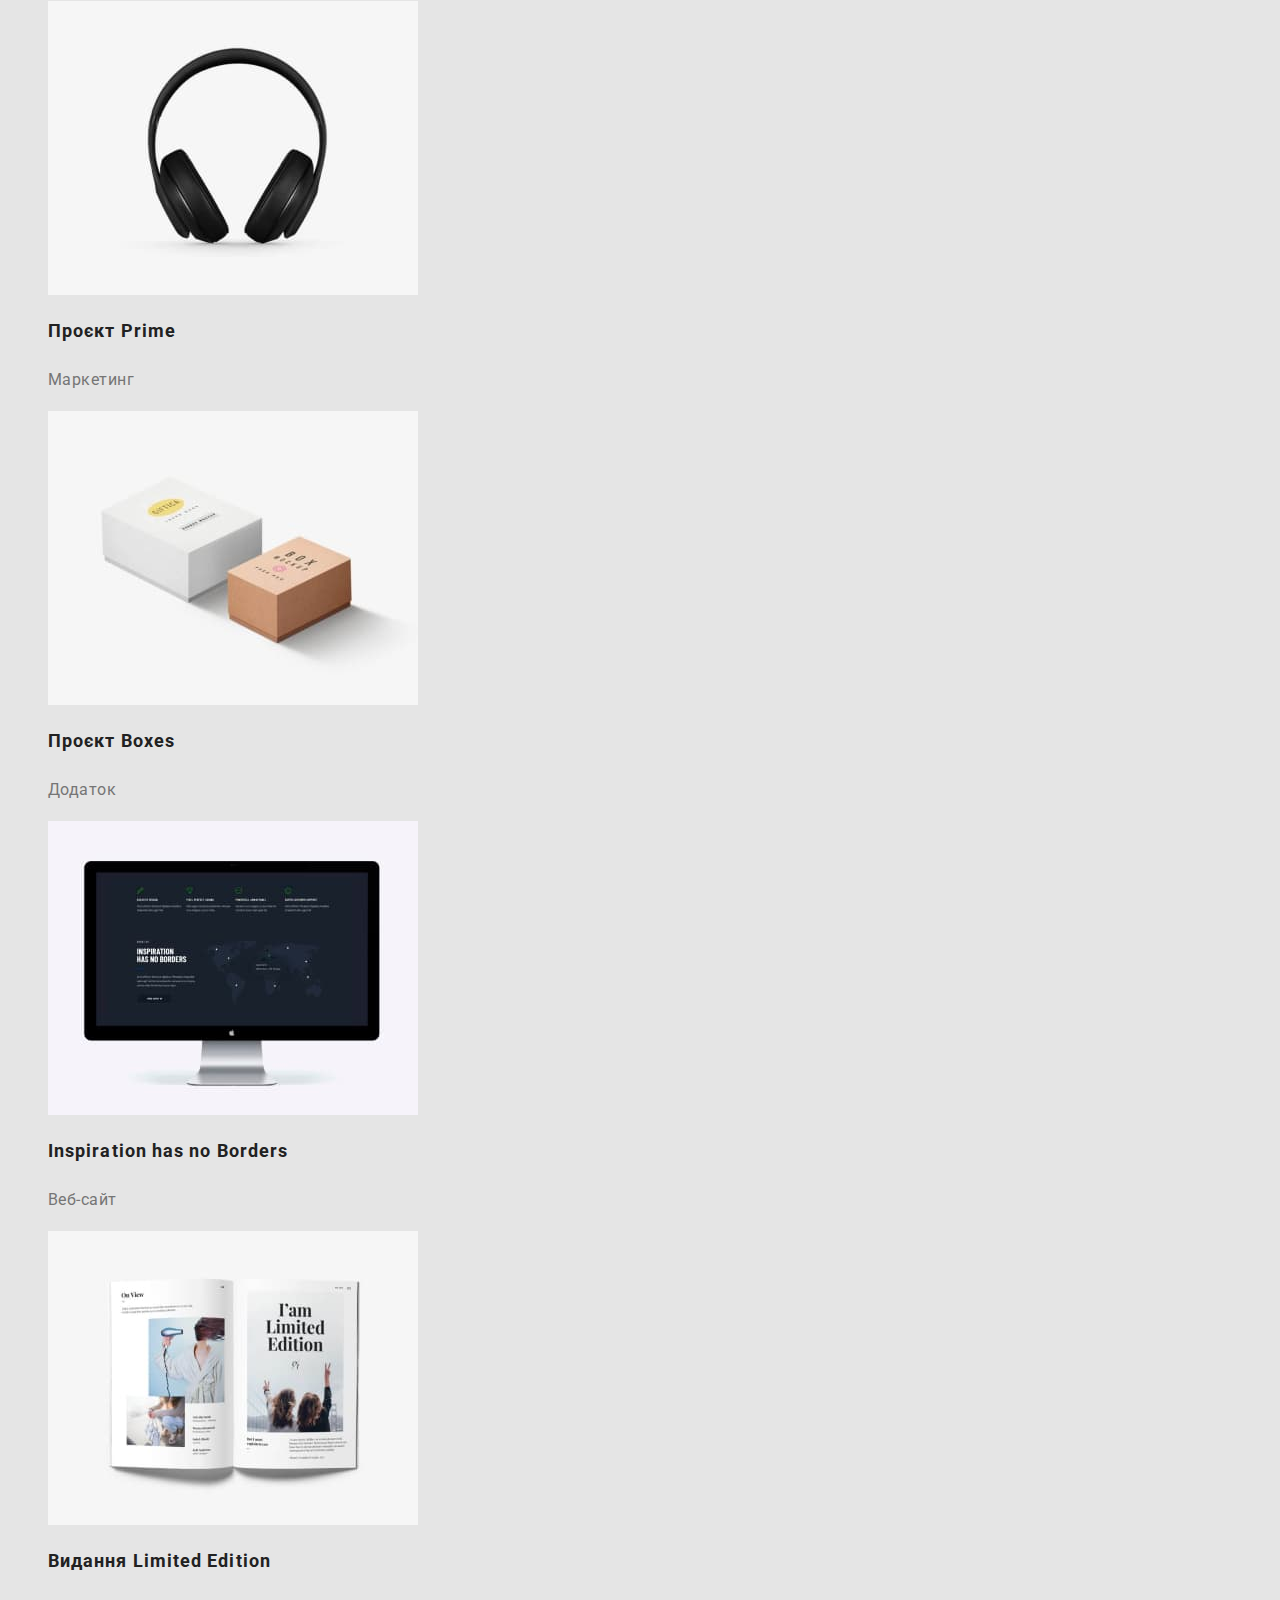
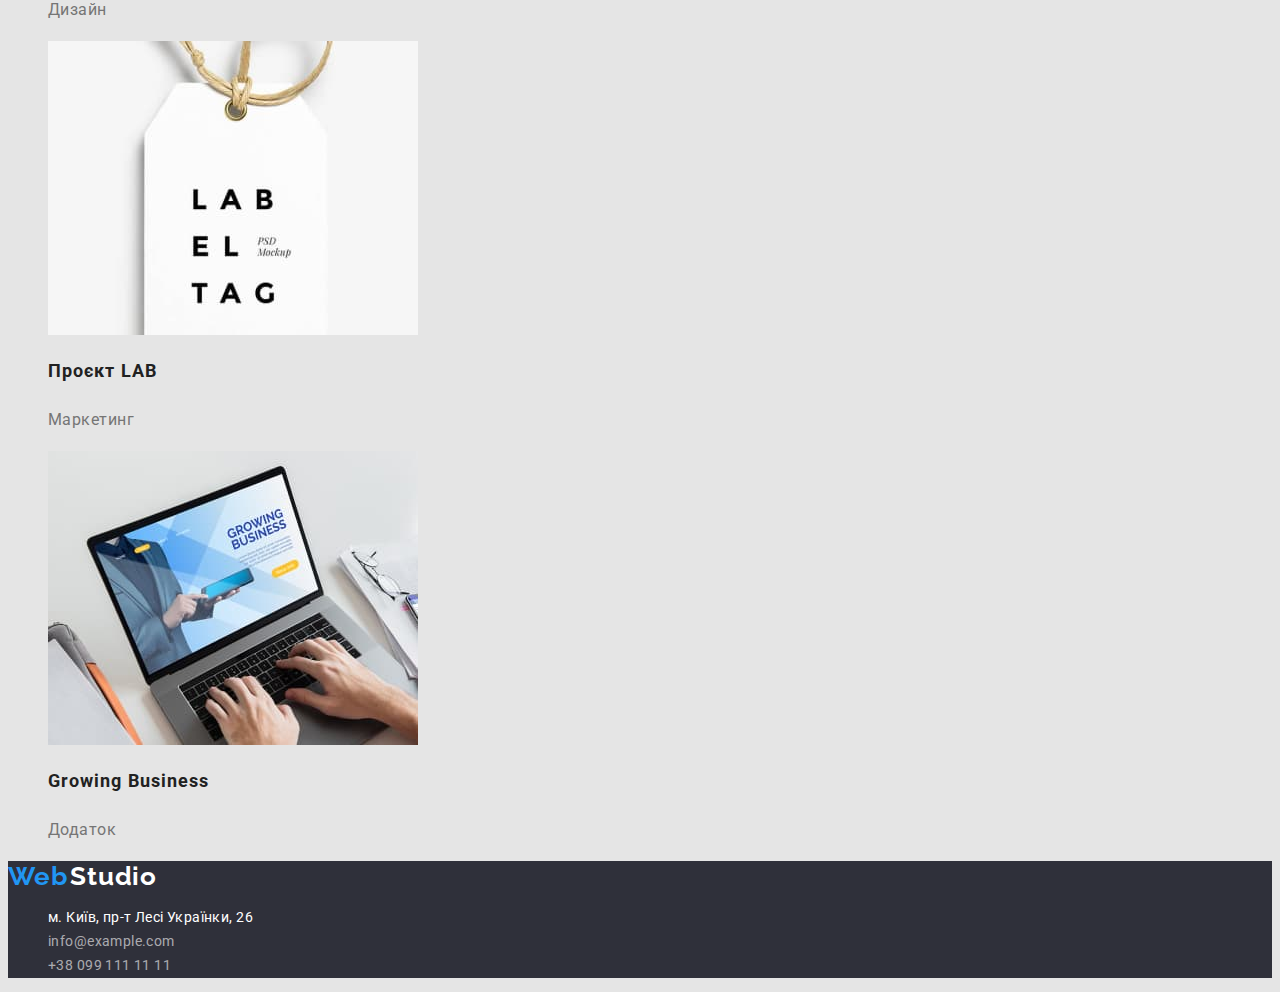
==== commit f399e23f: "UKR version 1 Pager with CSS" ====
--- a/portfolio.html
+++ b/portfolio.html
@@ -1,5 +1,5 @@
 <!DOCTYPE html>
-<html lang="ru">
+<html lang="uk">
   <head>
     <meta charset="UTF-8" />
     <meta http-equiv="X-UA-Compatible" content="IE=edge" />
@@ -19,9 +19,9 @@
           <span class="logo">Web</span> <span class="logo-end">Studio</span></a
         >
         <ul class="site-nav list">
-          <li><a class="link" href="./index.html">Студия</a></li>
-          <li><a class="link current" href="">Портфолио</a></li>
-          <li><a class="link" href="">Контакты</a></li>
+          <li><a class="link" href="./index.html">Студія</a></li>
+          <li><a class="link current" href="">Портфоліо</a></li>
+          <li><a class="link" href="">Контакти</a></li>
         </ul>
       </nav>
       <ul class="auth-nav list">
@@ -40,10 +40,10 @@
             <button class="button-projects" type="button">Все</button>
           </li>
           <li>
-            <button class="button-projects" type="button">Веб-сайты</button>
+            <button class="button-projects" type="button">Веб-сайти</button>
           </li>
           <li>
-            <button class="button-projects" type="button">Приложения</button>
+            <button class="button-projects" type="button">Додатки</button>
           </li>
           <li>
             <button class="button-projects" type="button">Дизайн</button>
@@ -82,7 +82,7 @@
               height="294"
             />
             <h2 class="project-name">Ресторан<span lang="en"> Seafood</span></h2>
-            <p class="project-type">Приложение</p>
+            <p class="project-type">Додаток</p>
           </li>
           <li>
             <img
@@ -91,7 +91,7 @@
               width="370"
               height="294"
             />
-            <h2 class="project-name">Проект<span lang="en"> Prime</span></h2>
+            <h2 class="project-name">Проєкт<span lang="en"> Prime</span></h2>
             <p class="project-type">Маркетинг</p>
           </li>
           <li>
@@ -101,8 +101,8 @@
               width="370"
               height="294"
             />
-            <h2 class="project-name">Проект<span lang="en"> Boxes</span></h2>
-            <p class="project-type">Приложение</p>
+            <h2 class="project-name">Проєкт<span lang="en"> Boxes</span></h2>
+            <p class="project-type">Додаток</p>
           </li>
           <li>
             <img
@@ -121,7 +121,7 @@
               width="370"
               height="294"
             />
-            <h2 class="project-name">Издание<span lang="en"> Limited Edition</span></h2>
+            <h2 class="project-name">Видання<span lang="en"> Limited Edition</span></h2>
             <p class="project-type">Дизайн</p>
           </li>
           <li>
@@ -131,7 +131,7 @@
               width="370"
               height="294"
             />
-            <h2 class="project-name">Проект<span lang="en"> LAB</span></h2>
+            <h2 class="project-name">Проєкт<span lang="en"> LAB</span></h2>
             <p class="project-type">Маркетинг</p>
           </li>
           <li>
@@ -142,7 +142,7 @@
               height="294"
             />
             <h2 class="project-name" lang="en">Growing Business</h2>
-            <p class="project-type">Приложение</p>
+            <p class="project-type">Додаток</p>
           </li>
         </ul>
       </section>
@@ -154,9 +154,7 @@
         <ul class="contacts-list list">
           <li>
             <a class="address link" 
-              href="https://www.google.com/maps/place/%D0%B1%D1%83%D0%BB.+%D0%9B%D0%B5%D1%81%D0%B8+%D0%A3%D0%BA%D1%80%D0%B0%D0%B8%D0%BD%D0%BA%D0%B8,+26,+%D0%9A%D0%B8%D0%B5%D0%B2,+02000/@50.4265807,30.5383858,17z/data=!3m1!4b1!4m5!3m4!1s0x40d4cf0e033ecbe9:0x57a4dffefec77da0!8m2!3d50.4265807!4d30.5383858"
-              target="_blank"
-              >г. Киев, пр-т Леси Украинки, 26</a
+              href="https://goo.gl/maps/4PBvdfhSK9omXk1a7" target="_blank">м. Київ, пр-т Лесі Українки, 26</a
             >
           </li>
           <li>
